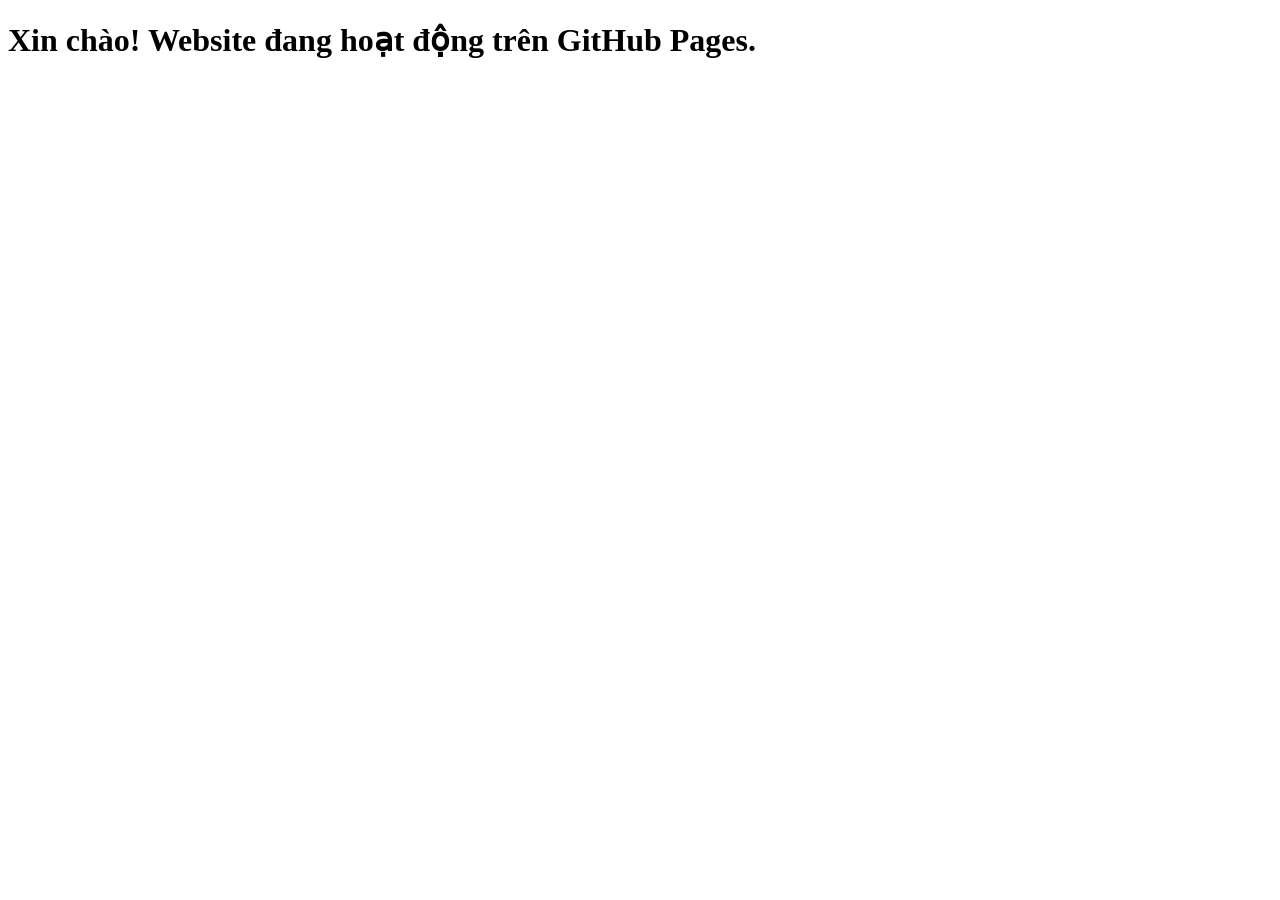
==== index.html @ 2f1c0370 "Create index.html" ====
<!DOCTYPE html>
<html lang="vi">
<head>
    <meta charset="UTF-8">
    <title>Trang web của tôi</title>
</head>
<body>
    <h1>Xin chào! Website đang hoạt động trên GitHub Pages.</h1>
</body>
</html>
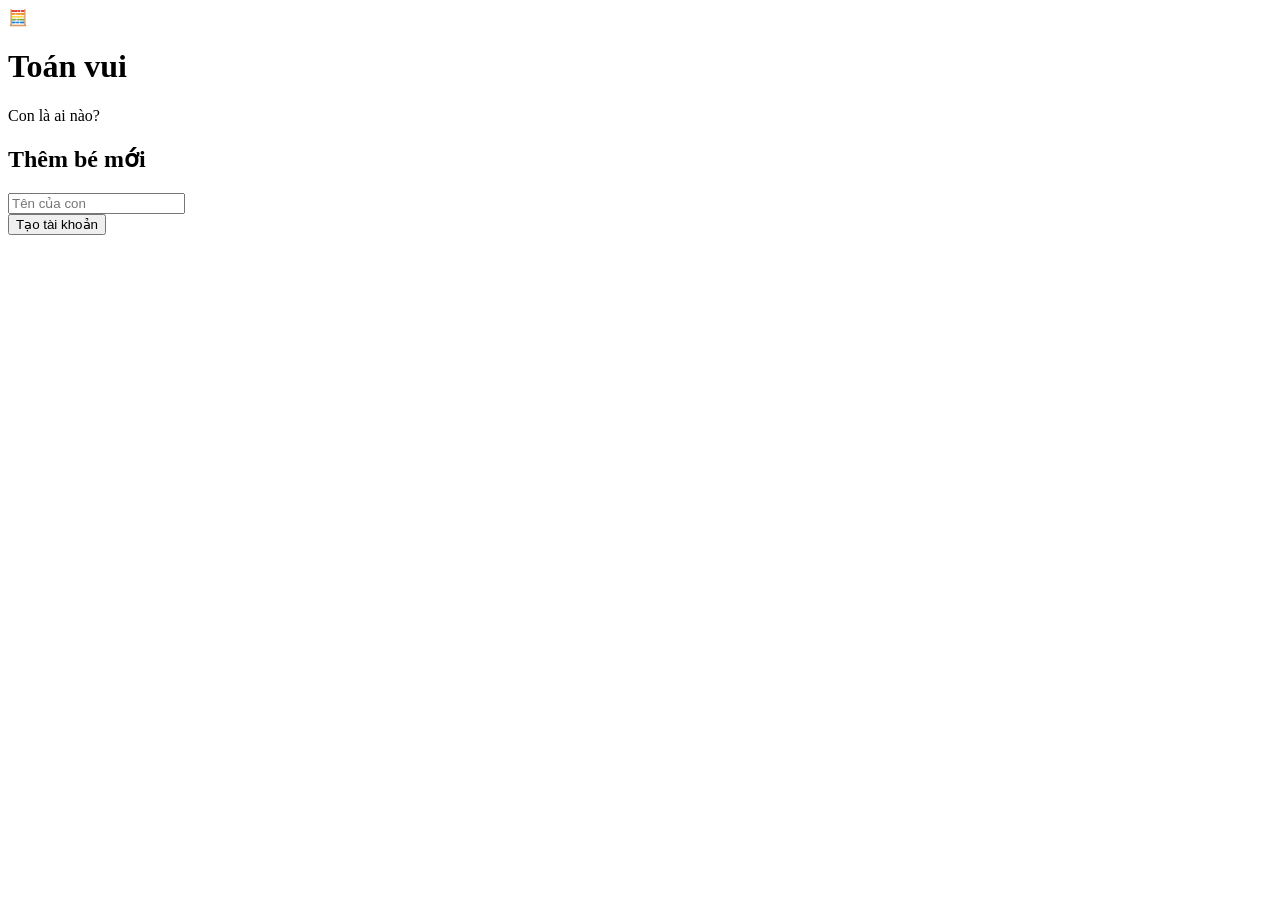
==== commit 82de34e9: "Add files via upload" ====
--- a/index.html
+++ b/index.html
@@ -1,10 +1,56 @@
 <!DOCTYPE html>
 <html lang="vi">
 <head>
-    <meta charset="UTF-8">
-    <title>Trang web của tôi</title>
+<meta charset="utf-8">
+<meta name="viewport" content="width=device-width, initial-scale=1">
+<title>Toán vui - Đăng nhập</title>
+<!-- Google Fonts: Be Vietnam Pro -->
+<link rel="preconnect" href="https://fonts.googleapis.com">
+<link rel="preconnect" href="https://fonts.gstatic.com" crossorigin>
+<link href="https://fonts.googleapis.com/css2?family=Be+Vietnam+Pro:ital,wght@0,300;0,400;0,500;0,600;0,700;1,400&display=swap" rel="stylesheet">
+<link rel="stylesheet" href="css/bootstrap.min.css">
+<link rel="stylesheet" href="css/style.css">
 </head>
 <body>
-    <h1>Xin chào! Website đang hoạt động trên GitHub Pages.</h1>
+<div class="container py-4" style="max-width:520px">
+  <div class="text-center mb-4">
+    <div class="display-1">🧮</div>
+    <h1 class="fw-bold">Toán vui</h1>
+    <p class="lead mb-0">Con là ai nào?</p>
+  </div>
+  <div class="d-grid gap-2 mb-4" id="plist"></div>
+  <div class="card shadow-sm"><div class="card-body">
+    <h2 class="h5">Thêm bé mới</h2>
+    <input id="nm" class="form-control form-control-lg mb-3" maxlength="12" placeholder="Tên của con" autocomplete="off">
+    <div class="d-flex flex-wrap gap-2 mb-3" id="avs"></div>
+    <button class="btn btn-warning btn-lg w-100 fw-bold" id="mk">Tạo tài khoản</button>
+  </div></div>
+</div>
+<script src="js/common.js"></script>
+<script>
+function draw(){
+  const pl=$('plist');pl.innerHTML='';
+  Object.entries(DB.users).forEach(([id,u])=>{
+    const b=document.createElement('button');
+    b.className='btn btn-outline-primary btn-lg text-start fw-bold';
+    b.textContent=u.av+'  '+u.name;
+    b.onclick=()=>{DB.cur=id;sv();location.href='dashboard.html'};
+    pl.appendChild(b);
+  });
+  $('avs').innerHTML='';
+  AVS.forEach(a=>{
+    const b=document.createElement('button');
+    b.className='btn btn-lg '+(a===av?'btn-warning':'btn-outline-secondary');
+    b.textContent=a;b.onclick=()=>{av=a;draw()};
+    $('avs').appendChild(b);
+  });
+}
+$('mk').onclick=()=>{
+  const n=$('nm').value.trim();if(!n){$('nm').focus();return}
+  const id='u'+Date.now();
+  DB.users[id]={name:n,av,done:{},hist:[]};DB.cur=id;sv();location.href='dashboard.html';
+};
+draw();
+</script>
 </body>
 </html>
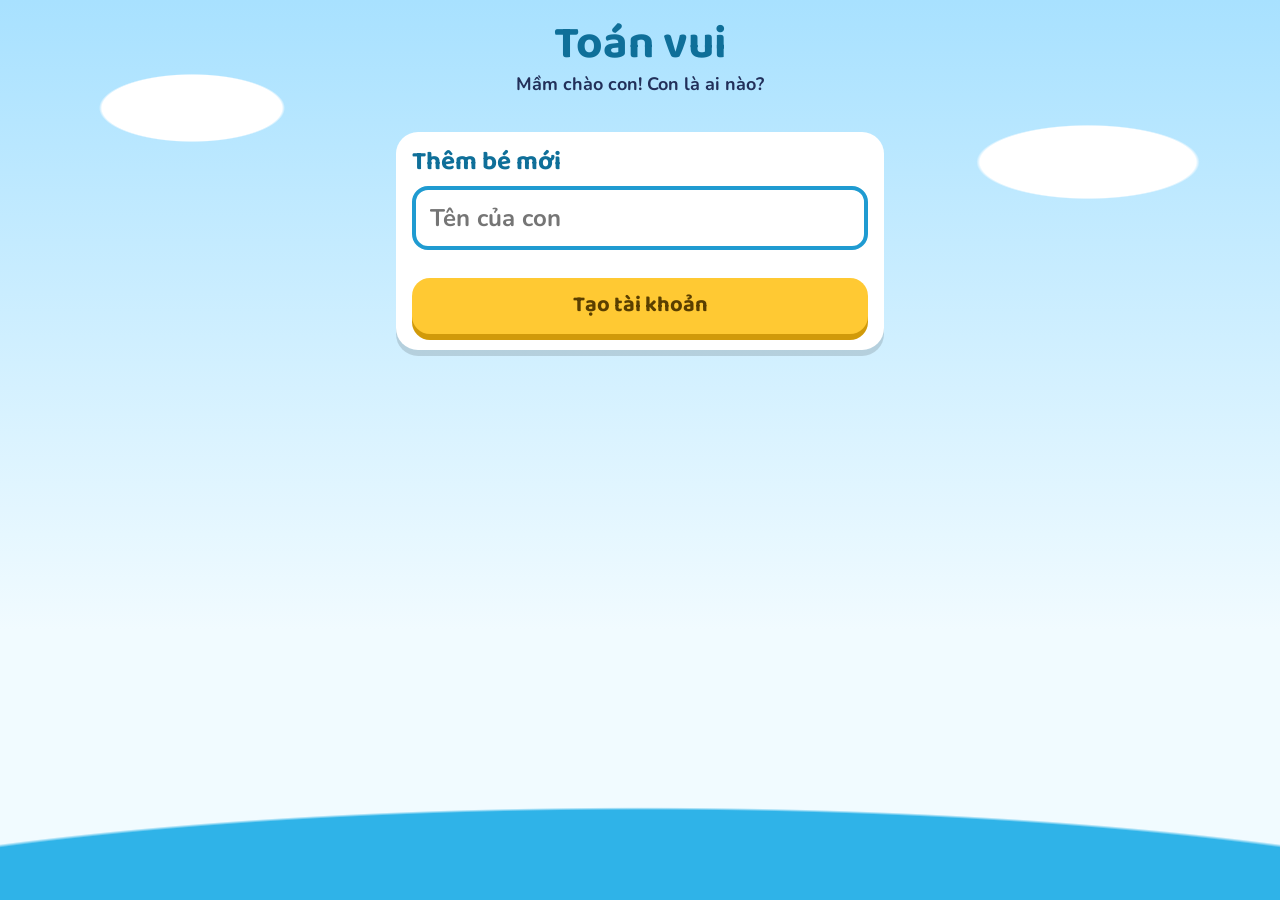
==== commit a457a8eb: "Add files via upload" ====
--- a/index.html
+++ b/index.html
@@ -4,51 +4,38 @@
 <meta charset="utf-8">
 <meta name="viewport" content="width=device-width, initial-scale=1">
 <title>Toán vui - Đăng nhập</title>
-<!-- Google Fonts: Be Vietnam Pro -->
-<link rel="preconnect" href="https://fonts.googleapis.com">
-<link rel="preconnect" href="https://fonts.gstatic.com" crossorigin>
-<link href="https://fonts.googleapis.com/css2?family=Be+Vietnam+Pro:ital,wght@0,300;0,400;0,500;0,600;0,700;1,400&display=swap" rel="stylesheet">
 <link rel="stylesheet" href="css/bootstrap.min.css">
-<link rel="stylesheet" href="css/style.css">
+<link rel="stylesheet" href="css/app.css">
 </head>
-<body>
-<div class="container py-4" style="max-width:520px">
-  <div class="text-center mb-4">
-    <div class="display-1">🧮</div>
-    <h1 class="fw-bold">Toán vui</h1>
-    <p class="lead mb-0">Con là ai nào?</p>
+<body class="theme-home">
+<main class="app" style="max-width:520px">
+  <div class="text-center mb-3"><div id="mas"></div><h1 style="font-size:46px;color:var(--cd);margin:6px 0 0">Toán vui</h1><p class="mb-0">Mầm chào con! Con là ai nào?</p></div>
+  <div class="stack" id="plist" style="margin:0 0 18px"></div>
+  <div class="panel">
+    <h2 style="font-size:26px;color:var(--cd)">Thêm bé mới</h2>
+    <input id="nm" class="inp" maxlength="12" placeholder="Tên của con" autocomplete="off">
+    <div class="avs mb-3" id="avs"></div>
+    <button class="b3 gold block" id="mk">Tạo tài khoản</button>
   </div>
-  <div class="d-grid gap-2 mb-4" id="plist"></div>
-  <div class="card shadow-sm"><div class="card-body">
-    <h2 class="h5">Thêm bé mới</h2>
-    <input id="nm" class="form-control form-control-lg mb-3" maxlength="12" placeholder="Tên của con" autocomplete="off">
-    <div class="d-flex flex-wrap gap-2 mb-3" id="avs"></div>
-    <button class="btn btn-warning btn-lg w-100 fw-bold" id="mk">Tạo tài khoản</button>
-  </div></div>
-</div>
+</main>
 <script src="js/common.js"></script>
 <script>
+$('mas').innerHTML=mascot('cheer','l bob');
 function draw(){
   const pl=$('plist');pl.innerHTML='';
   Object.entries(DB.users).forEach(([id,u])=>{
-    const b=document.createElement('button');
-    b.className='btn btn-outline-primary btn-lg text-start fw-bold';
+    const b=document.createElement('button');b.className='b3 white block';b.style.justifyContent='flex-start';
     b.textContent=u.av+'  '+u.name;
     b.onclick=()=>{DB.cur=id;sv();location.href='dashboard.html'};
     pl.appendChild(b);
   });
   $('avs').innerHTML='';
-  AVS.forEach(a=>{
-    const b=document.createElement('button');
-    b.className='btn btn-lg '+(a===av?'btn-warning':'btn-outline-secondary');
-    b.textContent=a;b.onclick=()=>{av=a;draw()};
-    $('avs').appendChild(b);
-  });
+  AVS.forEach(a=>{const b=document.createElement('button');b.className=a===av?'on':'';b.textContent=a;b.onclick=()=>{av=a;draw()};$('avs').appendChild(b)});
 }
 $('mk').onclick=()=>{
   const n=$('nm').value.trim();if(!n){$('nm').focus();return}
   const id='u'+Date.now();
-  DB.users[id]={name:n,av,done:{},hist:[]};DB.cur=id;sv();location.href='dashboard.html';
+  DB.users[id]={name:n,av,done:{},hist:[],stickers:[],days:[]};DB.cur=id;sv();location.href='dashboard.html';
 };
 draw();
 </script>
--- a/css/app.css
+++ b/css/app.css
@@ -0,0 +1,141 @@
+/* ===== Phông chữ chạy offline ===== */
+@font-face{font-family:"Baloo 2";font-weight:600;src:url(../fonts/baloo-2-vietnamese-600-normal.woff2) format("woff2");unicode-range:U+0102-0103,U+0110-0111,U+0128-0129,U+0168-0169,U+01A0-01A1,U+01AF-01B0,U+0300-0301,U+0303-0304,U+0308-0309,U+0323,U+0329,U+1EA0-1EF9,U+20AB}
+@font-face{font-family:"Baloo 2";font-weight:600;src:url(../fonts/baloo-2-latin-600-normal.woff2) format("woff2");unicode-range:U+0000-00FF,U+0131,U+0152-0153,U+02BB-02BC,U+02C6,U+02DA,U+02DC,U+2000-206F,U+2074,U+20AC,U+2122,U+2191,U+2193,U+2212,U+2215,U+FEFF,U+FFFD}
+@font-face{font-family:"Baloo 2";font-weight:700;src:url(../fonts/baloo-2-vietnamese-700-normal.woff2) format("woff2");unicode-range:U+0102-0103,U+0110-0111,U+0128-0129,U+0168-0169,U+01A0-01A1,U+01AF-01B0,U+0300-0301,U+0303-0304,U+0308-0309,U+0323,U+0329,U+1EA0-1EF9,U+20AB}
+@font-face{font-family:"Baloo 2";font-weight:700;src:url(../fonts/baloo-2-latin-700-normal.woff2) format("woff2");unicode-range:U+0000-00FF,U+0131,U+0152-0153,U+02BB-02BC,U+02C6,U+02DA,U+02DC,U+2000-206F,U+2074,U+20AC,U+2122,U+2191,U+2193,U+2212,U+2215,U+FEFF,U+FFFD}
+@font-face{font-family:Nunito;font-weight:400;src:url(../fonts/nunito-vietnamese-400-normal.woff2) format("woff2");unicode-range:U+0102-0103,U+0110-0111,U+0128-0129,U+0168-0169,U+01A0-01A1,U+01AF-01B0,U+0300-0301,U+0303-0304,U+0308-0309,U+0323,U+0329,U+1EA0-1EF9,U+20AB}
+@font-face{font-family:Nunito;font-weight:400;src:url(../fonts/nunito-latin-400-normal.woff2) format("woff2");unicode-range:U+0000-00FF,U+0131,U+0152-0153,U+02BB-02BC,U+02C6,U+02DA,U+02DC,U+2000-206F,U+2074,U+20AC,U+2122,U+2191,U+2193,U+2212,U+2215,U+FEFF,U+FFFD}
+@font-face{font-family:Nunito;font-weight:700;src:url(../fonts/nunito-vietnamese-700-normal.woff2) format("woff2");unicode-range:U+0102-0103,U+0110-0111,U+0128-0129,U+0168-0169,U+01A0-01A1,U+01AF-01B0,U+0300-0301,U+0303-0304,U+0308-0309,U+0323,U+0329,U+1EA0-1EF9,U+20AB}
+@font-face{font-family:Nunito;font-weight:700;src:url(../fonts/nunito-latin-700-normal.woff2) format("woff2");unicode-range:U+0000-00FF,U+0131,U+0152-0153,U+02BB-02BC,U+02C6,U+02DA,U+02DC,U+2000-206F,U+2074,U+20AC,U+2122,U+2191,U+2193,U+2212,U+2215,U+FEFF,U+FFFD}
+
+/* ===== Màu theo từng môn (mỗi môn một thế giới) ===== */
+:root{--ink:#22305a;--c:#2f6fed;--cd:#1c4cb0;--cl:#e3edff;--bg:#e8f6ff;--gold:#ffc933;--gold-d:#d19a0a;--ok:#27ae6b;--okd:#17814a;--bad:#e5484d;--card:#fff;--r:22px}
+body{margin:0;min-height:100vh;color:var(--ink);font-family:Nunito,"Trebuchet MS",sans-serif;font-weight:700;font-size:18px;background:var(--bg) fixed}
+h1,h2,h3,.fx{font-family:"Baloo 2",Nunito,sans-serif;font-weight:700;line-height:1.15}
+[hidden]{display:none!important}
+button{font:inherit;color:inherit;cursor:pointer}
+button:focus-visible,a:focus-visible,input:focus-visible{outline:4px solid var(--gold);outline-offset:3px}
+
+.theme-toan{--c:#2f6fed;--cd:#1c4cb0;--cl:#dfeaff;
+ --bg:radial-gradient(120px 50px at 12% 14%,#fff 60%,transparent 62%),radial-gradient(160px 60px at 82% 8%,#fff 60%,transparent 62%),radial-gradient(140px 55px at 70% 36%,#ffffffd0 60%,transparent 62%),linear-gradient(#7ec8ff,#e6f5ff 65%)}
+.theme-tv{--c:#2c9a4b;--cd:#1b6e33;--cl:#dff5e2;
+ --bg:radial-gradient(120% 40% at 20% 104%,#8bd36a 60%,transparent 61%),radial-gradient(100% 34% at 90% 108%,#5db95a 60%,transparent 61%),linear-gradient(#d3f2b8,#fbffe9 70%)}
+.theme-kp{--c:#ef7d1f;--cd:#b45a0c;--cl:#ffe9d1;
+ --bg:radial-gradient(circle at 88% 7%,#ffe28a 0 56px,#ffd06088 57px 100px,transparent 101px),linear-gradient(#ffcf91,#fff3de 60%)}
+.theme-td{--c:#7a4fe0;--cd:#4f2fa8;--cl:#ece4ff;--ink:#241e5a;
+ --bg:radial-gradient(2px 2px at 10% 20%,#fff,transparent),radial-gradient(2px 2px at 30% 60%,#fff,transparent),radial-gradient(3px 3px at 55% 15%,#ffe9a0,transparent),radial-gradient(2px 2px at 75% 45%,#fff,transparent),radial-gradient(3px 3px at 90% 80%,#ffe9a0,transparent),radial-gradient(2px 2px at 20% 90%,#fff,transparent),linear-gradient(#2b2a72,#6a4bb5)}
+.theme-home{--c:#1f9bd1;--cd:#0f6f99;--cl:#d9f1fb;
+ --bg:radial-gradient(130% 30% at 50% 108%,#2fb3e8 60%,transparent 61%),radial-gradient(150px 55px at 15% 12%,#fff 60%,transparent 62%),radial-gradient(180px 60px at 85% 18%,#fff 60%,transparent 62%),linear-gradient(#a8e1ff,#f1fbff 70%)}
+
+.app{max-width:720px;margin:0 auto;padding:12px 16px 56px}
+.theme-td .hero h1,.theme-td .lbl{color:#fff}
+
+/* ===== Nút 3D kiểu đồ chơi ===== */
+.b3{display:inline-flex;align-items:center;justify-content:center;gap:8px;min-height:56px;padding:8px 22px;border:0;border-radius:18px;background:var(--c);color:#fff;font-family:"Baloo 2",sans-serif;font-size:22px;box-shadow:0 6px 0 var(--cd);text-decoration:none;transition:transform .08s,box-shadow .08s}
+.b3:active{transform:translateY(5px);box-shadow:0 1px 0 var(--cd)}
+.b3.gold{background:var(--gold);color:#5a3f00;box-shadow:0 6px 0 var(--gold-d)}
+.b3.gold:active{box-shadow:0 1px 0 var(--gold-d)}
+.b3.white{background:#fff;color:var(--cd);box-shadow:0 6px 0 #c9d4ea}
+.b3.block{width:100%}
+.chip3{display:inline-flex;align-items:center;gap:6px;background:#fff;border-radius:999px;padding:4px 14px;font-family:"Baloo 2",sans-serif;font-size:20px;box-shadow:0 3px 0 #0002;color:var(--ink)}
+
+/* ===== Thanh trên ===== */
+.tb{display:flex;align-items:center;justify-content:space-between;gap:8px;padding:6px 0 10px}
+.tb .b3{min-height:46px;font-size:18px;padding:4px 16px}
+
+/* ===== Nhân vật Mầm ===== */
+.mascot{display:block;width:120px;height:auto;flex:none}
+.mascot.s{width:72px}.mascot.l{width:180px;margin:0 auto}
+.bob{animation:bob 2.4s ease-in-out infinite}
+@keyframes bob{50%{transform:translateY(-6px)}}
+.hero{display:flex;align-items:center;gap:14px;margin:4px 0 12px}
+.hero h1{font-size:38px;margin:0;color:var(--cd)}
+.bubble{position:relative;background:#fff;border-radius:18px;padding:8px 14px;font-size:18px;box-shadow:0 4px 0 #0002;max-width:330px;color:var(--ink)}
+.bubble::before{content:"";position:absolute;left:-10px;top:18px;border:8px solid transparent;border-right-color:#fff;border-left:0}
+
+/* ===== Con đường bài học ===== */
+.unit{margin:26px 0 8px;background:var(--c);color:#fff;border-radius:var(--r);padding:12px 18px;box-shadow:0 6px 0 var(--cd)}
+.unit h2{margin:0;font-size:24px}.unit small{font-size:16px;opacity:.92}
+.path{padding:8px 0}
+.node{display:flex;align-items:center;gap:14px;width:78%;margin:12px 0;background:none;border:0;padding:0;text-align:left;color:var(--ink)}
+.node:nth-child(4n+2){margin-left:11%}.node:nth-child(4n+3){margin-left:22%}.node:nth-child(4n+4){margin-left:11%}
+.dot{flex:none;width:76px;height:76px;border-radius:50%;display:grid;place-items:center;font-size:36px;background:#fff;border:5px solid var(--c);box-shadow:0 6px 0 var(--cd);transition:transform .1s}
+.node:active .dot{transform:translateY(4px);box-shadow:0 2px 0 var(--cd)}
+.node.done .dot{background:var(--gold);border-color:var(--gold-d);box-shadow:0 6px 0 var(--gold-d)}
+.node.next .dot{animation:pulse 1.6s infinite}
+@keyframes pulse{50%{box-shadow:0 6px 0 var(--cd),0 0 0 12px #ffffffaa}}
+.nm{background:#fff;border-radius:14px;padding:6px 12px;line-height:1.2;box-shadow:0 3px 0 #0002}
+.nm b{display:block;font-family:"Baloo 2",sans-serif;font-size:20px;color:var(--cd)}
+.nm small{font-size:15px;opacity:.8}
+.stars{font-size:16px;letter-spacing:1px}
+.rng{display:flex;flex-wrap:wrap;gap:8px;margin:8px 0 4px}
+.rng button{min-width:52px;min-height:46px;border:3px solid var(--c);border-radius:14px;background:#fff;font-family:"Baloo 2",sans-serif;font-size:20px;box-shadow:0 3px 0 var(--cd)}
+.rng button.on{background:var(--c);color:#fff}
+.lbl{margin:14px 0 4px;font-size:20px;font-family:"Baloo 2",sans-serif;color:var(--cd)}
+
+/* ===== Màn hình làm bài ===== */
+.stage{background:var(--card);border-radius:28px;padding:18px 18px 22px;box-shadow:0 8px 0 #0002}
+.bar2{display:flex;justify-content:space-between;align-items:center;gap:10px;font-family:"Baloo 2",sans-serif;font-size:20px}
+.meter{height:16px;border-radius:99px;background:var(--cl);margin:10px 0 14px;overflow:hidden}
+.meter i{display:block;height:100%;width:0;background:linear-gradient(90deg,var(--gold),#ffb300);border-radius:99px;transition:width .3s}
+.q{font-family:"Baloo 2",sans-serif;font-size:30px;margin:0 0 6px;color:var(--cd)}
+.vis{font-size:46px;line-height:1.3;min-height:60px;margin-bottom:12px;word-break:break-word;white-space:pre-line}
+.vis:empty{display:none}
+.vis svg{max-height:120px;width:auto}
+.pass{background:#fffbea;border:3px dashed var(--gold-d);border-radius:18px;padding:14px 16px;font-size:22px;line-height:1.7;margin-bottom:10px}
+.say{margin-bottom:12px;min-height:46px;font-size:18px; display:none}
+.opts{display:grid;grid-template-columns:1fr 1fr;gap:12px}
+.opt{min-height:80px;padding:6px 10px;font-family:"Baloo 2",sans-serif;font-size:36px;border:4px solid var(--c);border-radius:20px;background:#fff;color:var(--cd);box-shadow:0 6px 0 var(--cd);line-height:1.1}
+.opt:active{transform:translateY(4px);box-shadow:0 2px 0 var(--cd)}
+.opt.long{font-size:24px}
+.opt.ok{background:var(--ok);color:#fff;border-color:var(--okd);box-shadow:0 6px 0 var(--okd);animation:pop .35s}
+.opt.no{background:#fde4e5;border-color:var(--bad);color:var(--bad);box-shadow:none;opacity:.7;animation:shake .3s}
+.fb{display:flex;align-items:center;gap:10px;min-height:76px;margin:12px 0;font-family:"Baloo 2",sans-serif;font-size:24px}
+.fb.good{color:var(--okd)}.fb.bad{color:var(--bad)}
+.done{text-align:center}
+.done h2{font-size:34px;margin:6px 0 2px;color:var(--cd)}
+.big{font-size:64px;margin:6px 0}
+.stack{display:grid;gap:12px;margin-top:16px}
+
+/* ===== Trò chơi ===== */
+.mgrid{display:grid;grid-template-columns:repeat(4,1fr);gap:10px}
+.mgrid.c3{grid-template-columns:repeat(3,1fr)}
+.tile{min-height:88px;font-family:"Baloo 2",sans-serif;font-size:26px;border:4px solid var(--c);border-radius:18px;background:var(--gold);box-shadow:0 5px 0 var(--cd);padding:0;color:var(--ink)}
+.tile.up,.tile.w{background:#fff}
+.tile.hit{background:var(--ok);color:#fff;border-color:var(--okd);animation:pop .35s}
+.tile.no{animation:shake .3s;background:#fde4e5}
+.sky{position:relative;height:54vh;min-height:320px;border:4px solid var(--c);border-radius:24px;background:linear-gradient(#bfe3ff,#fff);overflow:hidden}
+.bl{position:absolute;bottom:-100px;width:78px;height:92px;border:0;border-radius:50% 50% 46% 46%;font-family:"Baloo 2",sans-serif;font-size:30px;color:#fff;animation:up 7s linear forwards;transition:opacity .3s,transform .3s}
+.simon{display:grid;grid-template-columns:1fr 1fr;gap:12px}
+.simon button{min-height:110px;border:0;border-radius:24px;font-size:44px;opacity:.8;box-shadow:0 6px 0 #0003}
+.simon button.lit{opacity:1;transform:scale(1.06);filter:brightness(1.25)}
+.word{display:inline-flex;min-width:48px;min-height:52px;align-items:center;justify-content:center;padding:4px 14px;margin:4px;border-radius:14px;background:var(--cl);border:3px solid var(--c);font-size:28px;font-family:"Baloo 2",sans-serif;color:var(--cd)}
+.slotline{min-height:72px;border-bottom:4px dashed var(--c);margin-bottom:14px;padding-bottom:6px}
+.cf{position:fixed;top:-30px;font-size:28px;pointer-events:none;z-index:9;animation:fall 1.8s ease-in forwards}
+@keyframes up{to{bottom:105%}}
+@keyframes pop{50%{transform:scale(1.1)}}
+@keyframes shake{25%{transform:translateX(-8px)}75%{transform:translateX(8px)}}
+@keyframes fall{to{transform:translateY(110vh) rotate(540deg);opacity:.6}}
+
+/* ===== Trang chủ (đảo học vui) và đăng nhập ===== */
+.isle{display:block;position:relative;border-radius:40% 60% 55% 45%/55% 45% 60% 40%;padding:22px 20px;text-align:center;color:#fff;text-decoration:none;box-shadow:0 8px 0 var(--sd),0 14px 18px #0002;background:var(--sc);min-height:210px;transition:transform .15s}
+.isle:hover,.isle:focus-visible{transform:translateY(-6px) rotate(-1deg);color:#fff}
+.isle .em{font-size:64px;display:block;filter:drop-shadow(0 4px 0 #0003)}
+.isle h2{font-size:28px;margin:4px 0 2px}.isle p{margin:0 0 8px;font-size:16px}
+.isle .pb{height:14px;background:#0003;border-radius:99px;overflow:hidden;margin:6px 12px 4px}
+.isle .pb i{display:block;height:100%;background:var(--gold);border-radius:99px}
+.isle small{font-size:15px}
+.i-toan{--sc:linear-gradient(145deg,#4f8cff,#2f6fed);--sd:#1c4cb0}
+.i-tv{--sc:linear-gradient(145deg,#4cc06a,#2c9a4b);--sd:#1b6e33}
+.i-kp{--sc:linear-gradient(145deg,#ffa24d,#ef7d1f);--sd:#b45a0c}
+.i-td{--sc:linear-gradient(145deg,#a07cf0,#7a4fe0);--sd:#4f2fa8}
+.panel{background:#fff;border-radius:var(--r);padding:16px;box-shadow:0 6px 0 #0002}
+.stk{display:flex;flex-wrap:wrap;gap:6px;font-size:34px}
+.stk span{background:var(--cl);border-radius:14px;padding:2px 8px}
+.avs{display:flex;flex-wrap:wrap;gap:8px}
+.avs button{font-size:34px;width:60px;height:60px;border:4px solid #cfd8ee;border-radius:16px;background:#fff}
+.avs button.on{border-color:var(--c);background:var(--cl)}
+.inp{width:100%;font:inherit;font-size:24px;padding:10px 14px;border:4px solid var(--c);border-radius:16px;margin-bottom:12px}
+
+@media (max-width:480px){.hero h1{font-size:30px}.mascot{width:92px}.opt{font-size:30px}.node{width:92%}.node:nth-child(n){margin-left:0}.node:nth-child(4n+3){margin-left:8%}.q{font-size:26px}}
+@media (prefers-reduced-motion:reduce){*{animation:none!important;transition:none!important}}
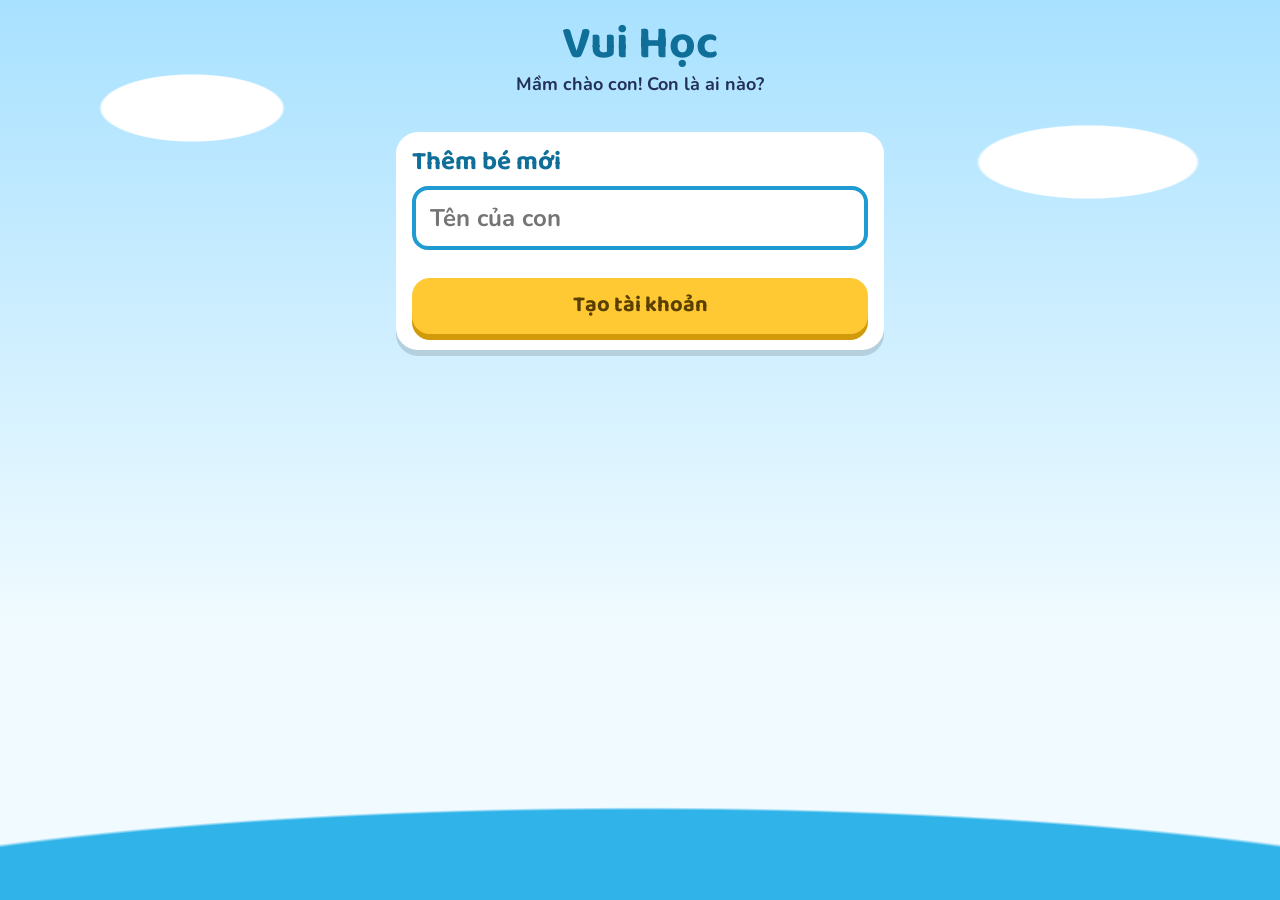
==== commit b9de3089: "Update index.html" ====
--- a/index.html
+++ b/index.html
@@ -3,13 +3,13 @@
 <head>
 <meta charset="utf-8">
 <meta name="viewport" content="width=device-width, initial-scale=1">
-<title>Toán vui - Đăng nhập</title>
+<title>Học Vui - Đăng nhập</title>
 <link rel="stylesheet" href="css/bootstrap.min.css">
 <link rel="stylesheet" href="css/app.css">
 </head>
 <body class="theme-home">
 <main class="app" style="max-width:520px">
-  <div class="text-center mb-3"><div id="mas"></div><h1 style="font-size:46px;color:var(--cd);margin:6px 0 0">Toán vui</h1><p class="mb-0">Mầm chào con! Con là ai nào?</p></div>
+  <div class="text-center mb-3"><div id="mas"></div><h1 style="font-size:46px;color:var(--cd);margin:6px 0 0">Vui Học</h1><p class="mb-0">Mầm chào con! Con là ai nào?</p></div>
   <div class="stack" id="plist" style="margin:0 0 18px"></div>
   <div class="panel">
     <h2 style="font-size:26px;color:var(--cd)">Thêm bé mới</h2>
